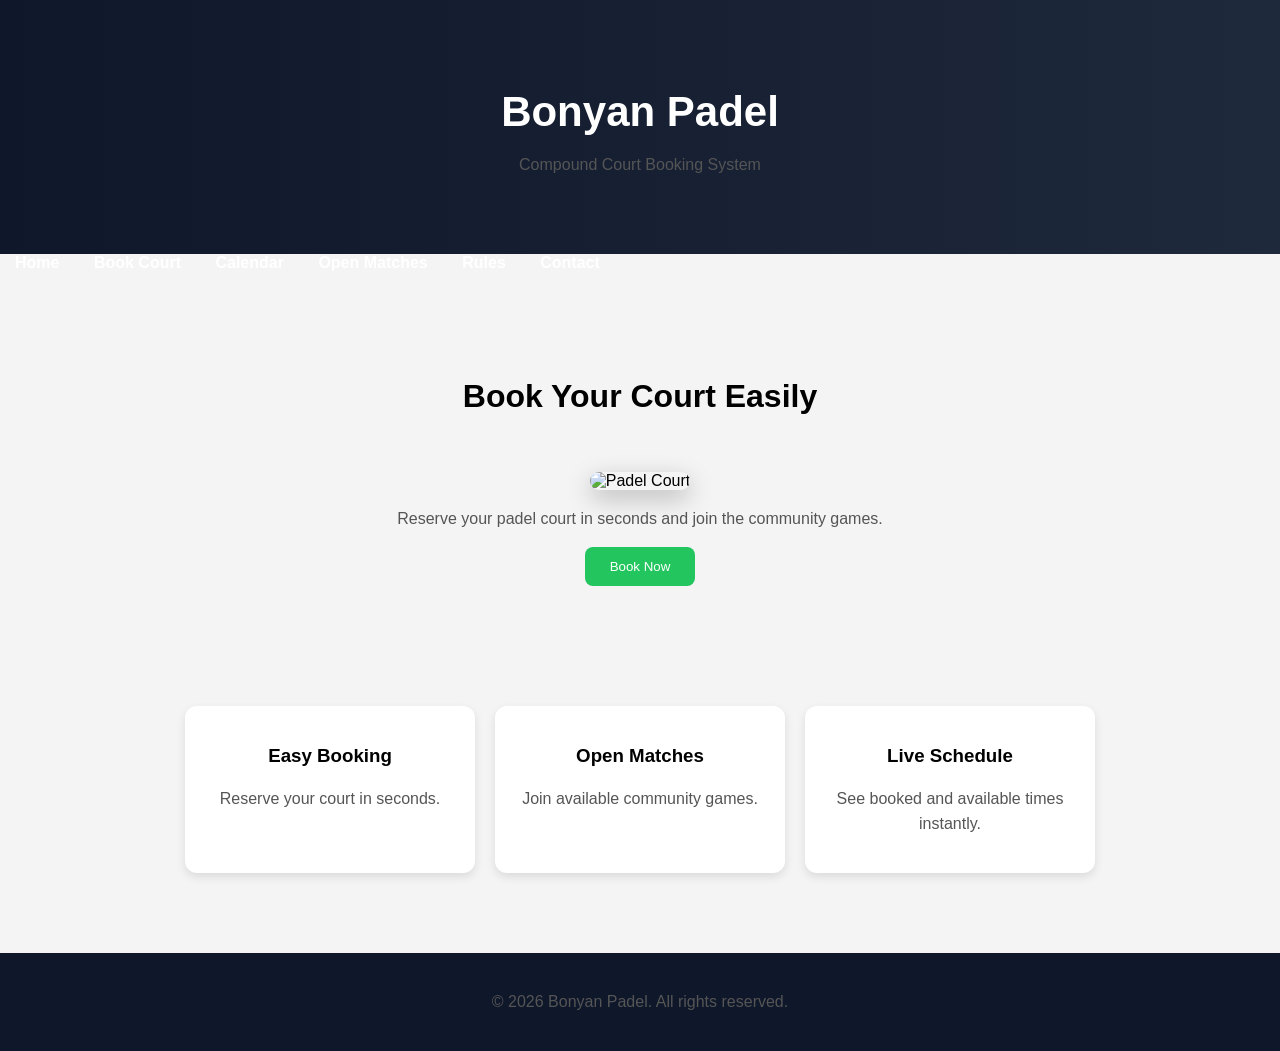
==== index.html @ 01240d23 "Add files via upload" ====
<!DOCTYPE html>
<html lang="en">

<head>
  <meta charset="UTF-8">
  <meta name="viewport" content="width=device-width, initial-scale=1.0">
  <title>BonyanPadel</title>
  <link rel="stylesheet" href="css/style.css">
</head>

<body>

  <header>
  <h1>Bonyan Padel</h1>
  <p>Compound Court Booking System</p>
</header>
<nav>
  <a href="#">Home</a>
  <a href="#">Book Court</a>
  <a href="#">Calendar</a>
  <a href="#">Open Matches</a>
  <a href="#">Rules</a>
  <a href="#">Contact</a>
</nav>
<section>
  <h2>Book Your Court Easily</h2>
  <img src="images/padel1.jpg"
alt="Padel Court"
class="hero-image">

  <p>
    Reserve your padel court in seconds and join the community games.
  </p>

  <a href="book.html">
  <button>Book Now</button>
</a>
</section>
<section class="features">

  <div class="card">
    <h3>Easy Booking</h3>
    <p>Reserve your court in seconds.</p>
  </div>

  <div class="card">
    <h3>Open Matches</h3>
    <p>Join available community games.</p>
  </div>

  <div class="card">
    <h3>Live Schedule</h3>
    <p>See booked and available times instantly.</p>
  </div>

</section>
<footer>
  <p>© 2026 Bonyan Padel. All rights reserved.</p>
</footer>
</body>

</html>
---- css/style.css ----
body {
  font-family: Arial, sans-serif;
  background-color: #f4f4f4;
  margin: 0;
  padding: 0;
}

header {
  background: linear-gradient(to right, #0f172a, #1e293b);
  color: white;
  text-align: center;
  padding: 60px 20px;
}
}

nav {
  background-color: #1e293b;
  padding: 15px;
  text-align: center;
}
nav a {
  color: white;
  text-decoration: none;
  margin: 15px;
  font-weight: bold;
}

section {
  text-align: center;
  padding: 80px 20px;
}

h1 {
  font-size: 42px;
  margin-bottom: 10px;
}

h2 {
  font-size: 32px;
}

p {
  color: #555;
  line-height: 1.6;
}

button {
  background-color: #22c55e;
  color: white;
  border: none;
  padding: 12px 25px;
  border-radius: 8px;
  cursor: pointer;
}
.features {
  display: flex;
  justify-content: center;
  gap: 20px;
  padding: 40px;
  flex-wrap: wrap;
}

.card {
  background-color: white;
  width: 250px;
  padding: 20px;
  border-radius: 12px;
  box-shadow: 0 4px 10px rgba(0,0,0,0.1);
}
button:hover {
  background-color: #16a34a;
  transform: scale(1.05);
}
.hero-image {
  width: 80%;
  max-width: 900px;
  height: 450px;
  object-fit: cover;
  border-radius: 20px;
  margin-top: 30px;
  box-shadow: 0 8px 25px rgba(0,0,0,0.25);
}
footer {
  background-color: #0f172a;
  color: white;
  text-align: center;
  padding: 20px;
  margin-top: 40px;
}
}
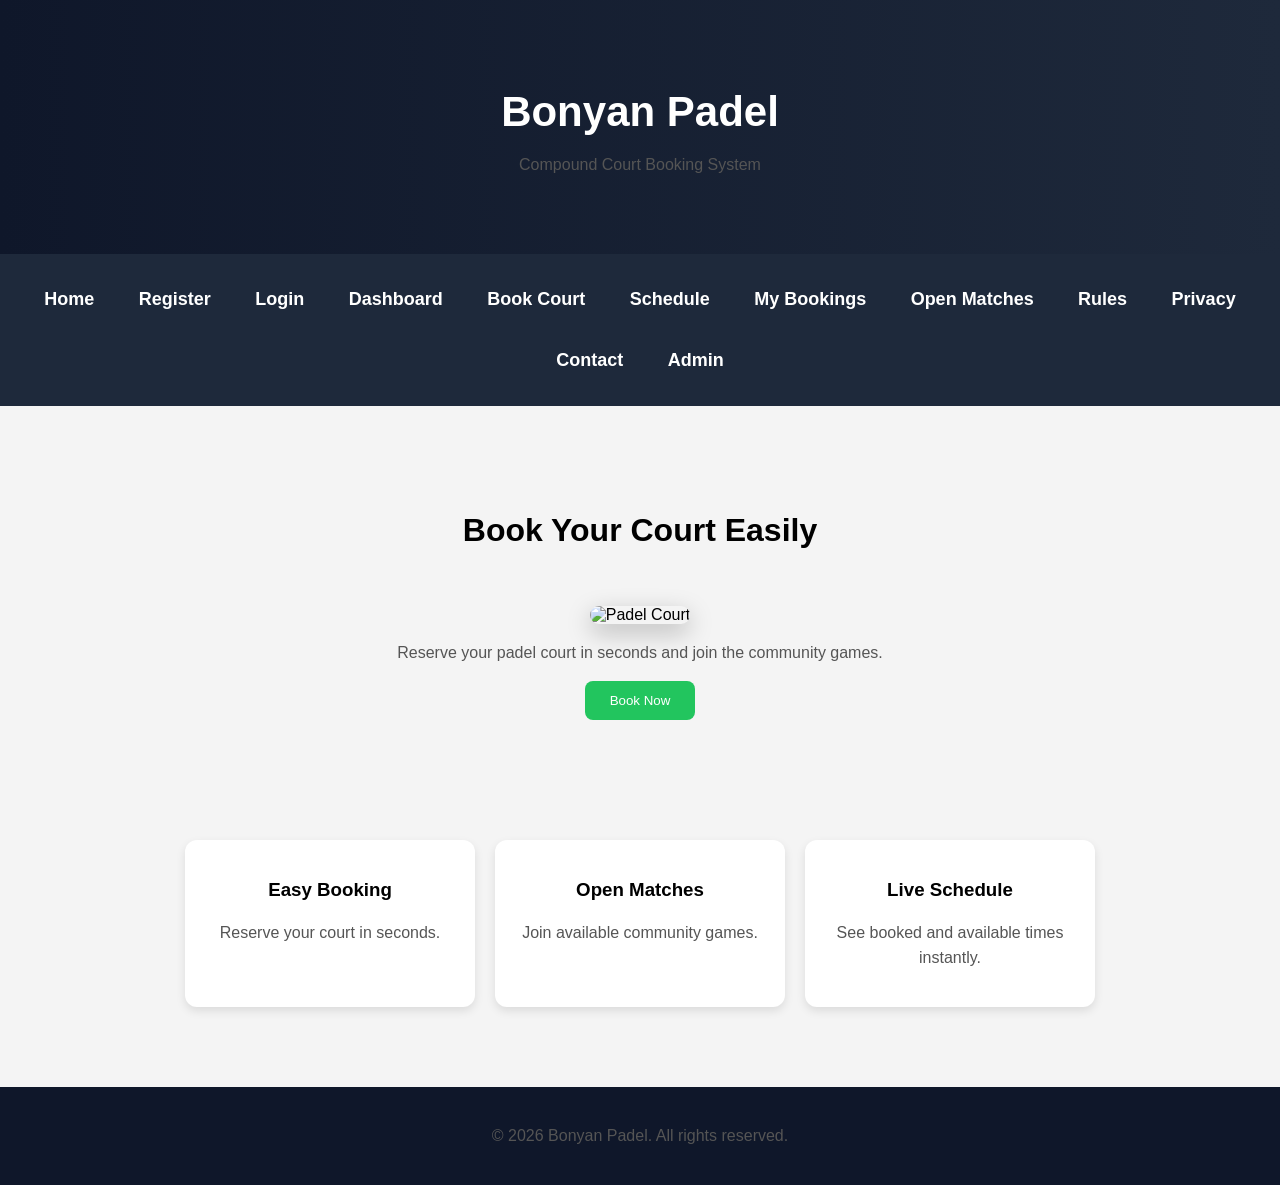
==== commit 046cb07d: "BonyanPadel Beta Version" ====
--- a/index.html
+++ b/index.html
@@ -1,62 +1,68 @@
-<!DOCTYPE html>
-<html lang="en">
-
-<head>
-  <meta charset="UTF-8">
-  <meta name="viewport" content="width=device-width, initial-scale=1.0">
-  <title>BonyanPadel</title>
-  <link rel="stylesheet" href="css/style.css">
-</head>
-
-<body>
-
-  <header>
-  <h1>Bonyan Padel</h1>
-  <p>Compound Court Booking System</p>
-</header>
-<nav>
-  <a href="#">Home</a>
-  <a href="#">Book Court</a>
-  <a href="#">Calendar</a>
-  <a href="#">Open Matches</a>
-  <a href="#">Rules</a>
-  <a href="#">Contact</a>
-</nav>
-<section>
-  <h2>Book Your Court Easily</h2>
-  <img src="images/padel1.jpg"
-alt="Padel Court"
-class="hero-image">
-
-  <p>
-    Reserve your padel court in seconds and join the community games.
-  </p>
-
-  <a href="book.html">
-  <button>Book Now</button>
-</a>
-</section>
-<section class="features">
-
-  <div class="card">
-    <h3>Easy Booking</h3>
-    <p>Reserve your court in seconds.</p>
-  </div>
-
-  <div class="card">
-    <h3>Open Matches</h3>
-    <p>Join available community games.</p>
-  </div>
-
-  <div class="card">
-    <h3>Live Schedule</h3>
-    <p>See booked and available times instantly.</p>
-  </div>
-
-</section>
-<footer>
-  <p>© 2026 Bonyan Padel. All rights reserved.</p>
-</footer>
-</body>
-
+<!DOCTYPE html>
+<html lang="en">
+
+<head>
+  <meta charset="UTF-8">
+  <meta name="viewport" content="width=device-width, initial-scale=1.0">
+  <title>BonyanPadel</title>
+  <link rel="stylesheet" href="css/style.css">
+</head>
+
+<body>
+
+  <header>
+  <h1>Bonyan Padel</h1>
+  <p>Compound Court Booking System</p>
+</header>
+<nav>
+  <a href="index.html">Home</a>
+  <a href="register.html">Register</a>
+  <a href="login.html">Login</a>
+  <a href="dashboard.html">Dashboard</a>
+  <a href="book.html">Book Court</a>
+  <a href="schedule.html">Schedule</a>
+  <a href="mybookings.html">My Bookings</a>
+  <a href="openmatches.html">Open Matches</a>
+  <a href="rules.html">Rules</a>
+  <a href="privacy.html">Privacy</a>
+  <a href="contact.html">Contact</a>
+  <a href="admin.html">Admin</a>
+</nav>
+<section>
+  <h2>Book Your Court Easily</h2>
+  <img src="images/padel1.jpg"
+alt="Padel Court"
+class="hero-image">
+
+  <p>
+    Reserve your padel court in seconds and join the community games.
+  </p>
+
+  <a href="book.html">
+  <button>Book Now</button>
+</a>
+</section>
+<section class="features">
+
+  <div class="card">
+    <h3>Easy Booking</h3>
+    <p>Reserve your court in seconds.</p>
+  </div>
+
+  <div class="card">
+    <h3>Open Matches</h3>
+    <p>Join available community games.</p>
+  </div>
+
+  <div class="card">
+    <h3>Live Schedule</h3>
+    <p>See booked and available times instantly.</p>
+  </div>
+
+</section>
+<footer>
+  <p>© 2026 Bonyan Padel. All rights reserved.</p>
+</footer>
+</body>
+
 </html>
--- a/css/style.css
+++ b/css/style.css
@@ -1,90 +1,141 @@
-body {
-  font-family: Arial, sans-serif;
-  background-color: #f4f4f4;
-  margin: 0;
-  padding: 0;
-}
-
-header {
-  background: linear-gradient(to right, #0f172a, #1e293b);
-  color: white;
-  text-align: center;
-  padding: 60px 20px;
-}
-}
-
-nav {
-  background-color: #1e293b;
-  padding: 15px;
-  text-align: center;
-}
-nav a {
-  color: white;
-  text-decoration: none;
-  margin: 15px;
-  font-weight: bold;
-}
-
-section {
-  text-align: center;
-  padding: 80px 20px;
-}
-
-h1 {
-  font-size: 42px;
-  margin-bottom: 10px;
-}
-
-h2 {
-  font-size: 32px;
-}
-
-p {
-  color: #555;
-  line-height: 1.6;
-}
-
-button {
-  background-color: #22c55e;
-  color: white;
-  border: none;
-  padding: 12px 25px;
-  border-radius: 8px;
-  cursor: pointer;
-}
-.features {
-  display: flex;
-  justify-content: center;
-  gap: 20px;
-  padding: 40px;
-  flex-wrap: wrap;
-}
-
-.card {
-  background-color: white;
-  width: 250px;
-  padding: 20px;
-  border-radius: 12px;
-  box-shadow: 0 4px 10px rgba(0,0,0,0.1);
-}
-button:hover {
-  background-color: #16a34a;
-  transform: scale(1.05);
-}
-.hero-image {
-  width: 80%;
-  max-width: 900px;
-  height: 450px;
-  object-fit: cover;
-  border-radius: 20px;
-  margin-top: 30px;
-  box-shadow: 0 8px 25px rgba(0,0,0,0.25);
-}
-footer {
-  background-color: #0f172a;
-  color: white;
-  text-align: center;
-  padding: 20px;
-  margin-top: 40px;
-}
-}+body {
+  font-family: Arial, sans-serif;
+  background-color: #f4f4f4;
+  margin: 0;
+  padding: 0;
+}
+
+header {
+  background: linear-gradient(to right, #0f172a, #1e293b);
+  color: white;
+  text-align: center;
+  padding: 60px 20px;
+
+}
+
+nav {
+  background-color: #1e293b;
+  padding: 15px;
+  text-align: center;
+}
+nav a {
+  color: #ffffff;
+  text-decoration: none;
+  margin: 15px;
+  font-weight: bold;
+  display: inline-block;
+  font-size: 18px;
+padding: 5px;
+}
+
+section {
+  text-align: center;
+  padding: 80px 20px;
+}
+
+h1 {
+  font-size: 42px;
+  margin-bottom: 10px;
+}
+
+h2 {
+  font-size: 32px;
+}
+
+p {
+  color: #555;
+  line-height: 1.6;
+}
+
+button {
+  background-color: #22c55e;
+  color: white;
+  border: none;
+  padding: 12px 25px;
+  border-radius: 8px;
+  cursor: pointer;
+}
+.features {
+  display: flex;
+  justify-content: center;
+  gap: 20px;
+  padding: 40px;
+  flex-wrap: wrap;
+}
+
+.card {
+  background-color: white;
+  width: 250px;
+  padding: 20px;
+  border-radius: 12px;
+  box-shadow: 0 4px 10px rgba(0,0,0,0.1);
+}
+button:hover {
+  background-color: #16a34a;
+  transform: scale(1.05);
+}
+.hero-image {
+  width: 80%;
+  max-width: 900px;
+  height: 450px;
+  object-fit: cover;
+  border-radius: 20px;
+  margin-top: 30px;
+  box-shadow: 0 8px 25px rgba(0,0,0,0.25);
+}
+footer {
+  background-color: #0f172a;
+  color: white;
+  text-align: center;
+  padding: 20px;
+  margin-top: 40px;
+}
+@media (max-width: 768px) {
+
+  nav a {
+    display: block;
+    margin: 10px 0;
+  }
+
+  .hero-image {
+    width: 95%;
+    height: auto;
+  }
+
+  h1 {
+    font-size: 30px;
+  }
+
+  h2 {
+    font-size: 24px;
+  }
+
+  .card {
+    width: 90%;
+  }
+
+}
+form {
+  background-color: white;
+  width: 90%;
+  max-width: 500px;
+  margin: auto;
+  padding: 30px;
+  border-radius: 15px;
+  box-shadow: 0 5px 20px rgba(0,0,0,0.1);
+}
+
+input,
+select {
+  width: 100%;
+  padding: 12px;
+  margin: 15px 0;
+  border-radius: 8px;
+  border: 1px solid #ccc;
+  font-size: 16px;
+  color: black;
+}
+
+form button {
+  width: 100%;
+}
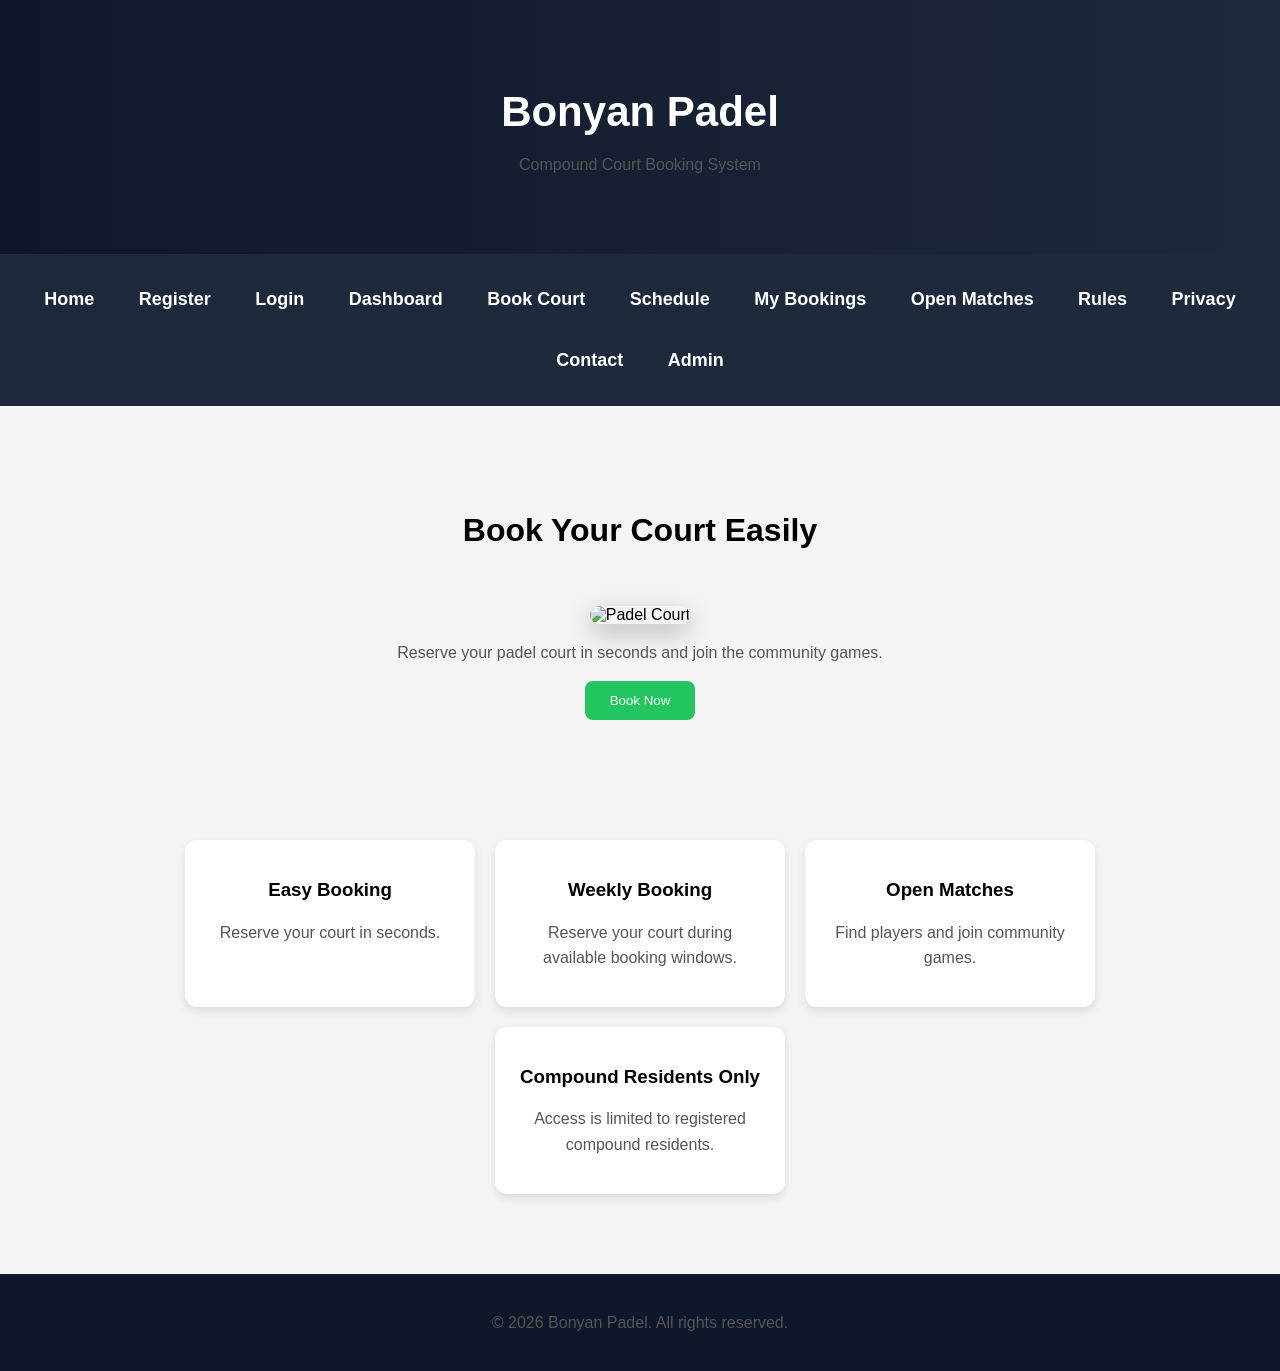
==== commit 11f27f9c: "BonyanPadel Beta Update" ====
--- a/index.html
+++ b/index.html
@@ -50,14 +50,19 @@
   </div>
 
   <div class="card">
-    <h3>Open Matches</h3>
-    <p>Join available community games.</p>
-  </div>
+  <h3>Weekly Booking</h3>
+  <p>Reserve your court during available booking windows.</p>
+</div>
 
-  <div class="card">
-    <h3>Live Schedule</h3>
-    <p>See booked and available times instantly.</p>
-  </div>
+<div class="card">
+  <h3>Open Matches</h3>
+  <p>Find players and join community games.</p>
+</div>
+
+<div class="card">
+  <h3>Compound Residents Only</h3>
+  <p>Access is limited to registered compound residents.</p>
+</div>
 
 </section>
 <footer>
--- a/css/style.css
+++ b/css/style.css
@@ -139,3 +139,9 @@
 form button {
   width: 100%;
 }
+form label {
+  display: block;
+  text-align: left;
+  margin-top: 15px;
+  font-weight: bold;
+}
